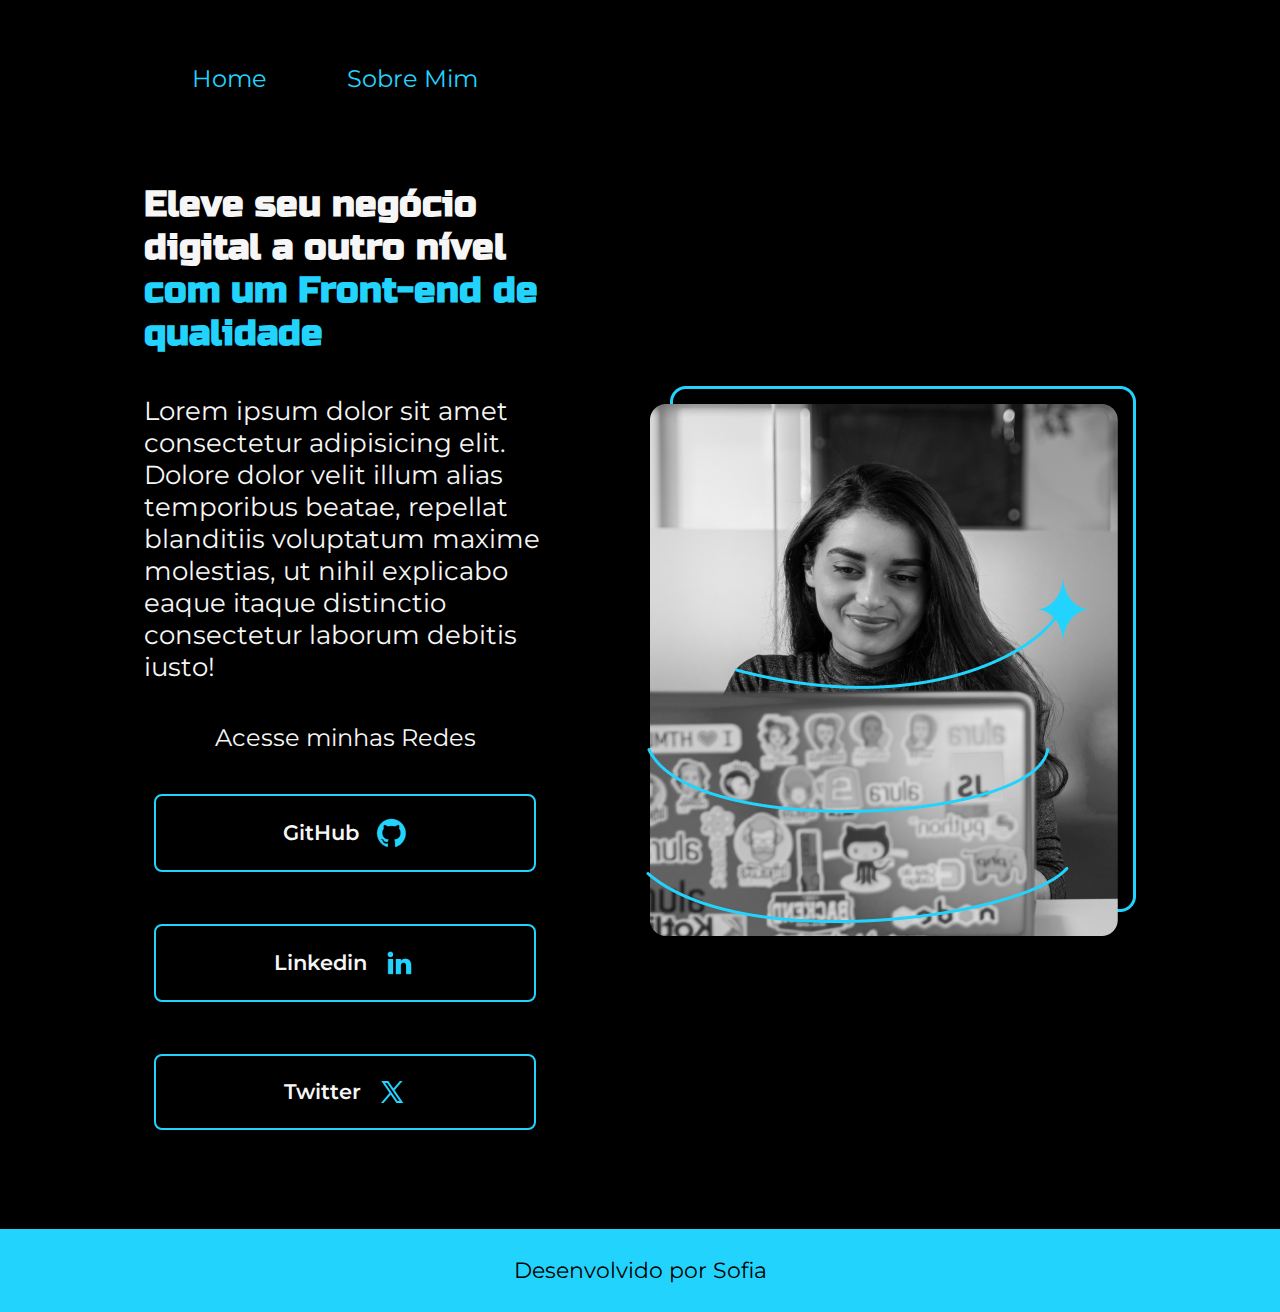
==== index.html @ 206aef4d "first commit" ====
<!DOCTYPE html>
<html lang="pt-br">

<head>
    <meta charset="UTF-8">
    <meta http-equiv="X-UA-Compatible" content="IE-edge">
    <meta name="viewport" content="widht=device-width, initial-scale=1.0">
    <title>Document</title>
    <link rel="stylesheet" href="./styles/style.css">
</head>

<body>
    <header class="cabecalho">
        <nav class="cabecalho__menu">
            <a class="cabecalho__link" href="index.html">Home</a>
            <a class="cabecalho__link" href="about.html">Sobre Mim</a>
        </nav>
    </header>
    <main class="apresentacao">
        <section class="apresentacao__conteudo">
        <h1 class="apresentacao__conteudo__titulo">Eleve seu negócio digital a outro nível
            <strong class="destaque">com um Front-end de qualidade</strong>
        </h1>
        <p class="apresentacao__conteudo__texto">Lorem ipsum dolor sit amet consectetur adipisicing elit. Dolore dolor velit illum alias temporibus beatae,
            repellat blanditiis voluptatum maxime molestias, ut nihil explicabo eaque itaque distinctio consectetur
            laborum debitis iusto!</p>
            <div class="apresentacao__links">
                <h2 class="apresentacao__subtitulo">Acesse minhas Redes</h2>
                 <a class="apresentacao__botao" href="https://www.google.com.br">GitHub
                    <img src="./assets/github.png" alt="logo git">
                 </a>
                 <a class="apresentacao__botao" href="https://www.google.com.br">Linkedin
                    <img src="./assets/linkedin.png" alt="linkedin logo">
                 </a>
                 <a class="apresentacao__botao" href="https://www.google.com.br">Twitter
                    <img src="./assets/twitter-novo.png" alt="inkedin logo">
                 </a>
            </div>
        </section>
        <img class="imagem" src="./assets/imagem.png" alt="foto de uma pessoa rindo">
    </main>
    <footer class="rodape">
        <p>Desenvolvido por Sofia</p>
    </footer>
</body>

</html>
---- styles/style.css ----
@import url('https://fonts.googleapis.com/css2?family=Russo+One&display=swap');

@import url('https://fonts.googleapis.com/css2?family=Montserrat:ital,wght@0,100..900;1,100..900&family=Russo+One&display=swap');

:root{
    --cor-primaria: #000;
    --cor-secundaria: #f6f6f6;
    --cor-terciaria:#22d4fd;
    --cor-hover: #272727;

    --fonte-primaria: "Russo One", serif;
    --fonte-secundaria:"Montserrat", serif;
}

*{
    margin: 0;
    padding: 0;
}

body {
    background-color:var(--cor-primaria);
    color:var(--cor-secundaria);
    box-sizing: border-box;
}

.destaque{
    color:var(--cor-terciaria);
}

.cabecalho{
    padding: 5% 0 0 15%;
}

.cabecalho__menu{
    display: flex;
    gap: 80px;
}

.cabecalho__link{
    font-family: var(--fonte-secundaria);
    font-size: 24px;
    font-weight: 400;
    color: var(--cor-terciaria);
    text-decoration: none;

}

.apresentacao{
    padding: 7% 15%;
    display: flex;
    align-items: center;
    justify-content: center;
    gap: 100px;

}

.apresentacao__conteudo{
    width: 615px;
    display: flex;
    flex-direction: column;
    gap: 40px;
}

.apresentacao__conteudo__titulo{
    font-size: 36px;
    font-family: var(--fonte-primaria);
}

.apresentacao__conteudo__texto{
    font-size: 26px;
    font-family: var(--fonte-secundaria);
}

.apresentacao__links{
    display: flex;
    flex-direction: column;
    justify-content: space-between;
    align-items: center;
    gap: 32px;
}

.apresentacao__botao{
    /* background-color: #22d4fd; */
    display: flex;
    justify-content: center;
    align-items: center;
    gap: 16px;
    width: 378px;
    text-align: center;
    border-radius: 8px;
    font-size: 21px;
    padding: 21px 0px;
    text-decoration: none;
    color:var(--cor-secundaria);
    font-family: var(--fonte-secundaria);
    font-weight: 600;
    margin: 10px;
    border: 2px solid var(--cor-terciaria);
}

.apresentacao__botao:hover{
    background-color:var(--cor-hover);
}

/* .imagem{
    max-width:400px;
} */

.apresentacao__subtitulo{
    font-family: var(--fonte-secundaria);
    font-weight: 400;
    font-size: 24px;
}

.rodape{
    color: var(--cor-primaria);
    background-color: var(--cor-terciaria);
    padding: 28px;
    text-align: center;
    font-family: var(--fonte-secundaria);
    font-size: 22px;
    font-weight: 400;
}
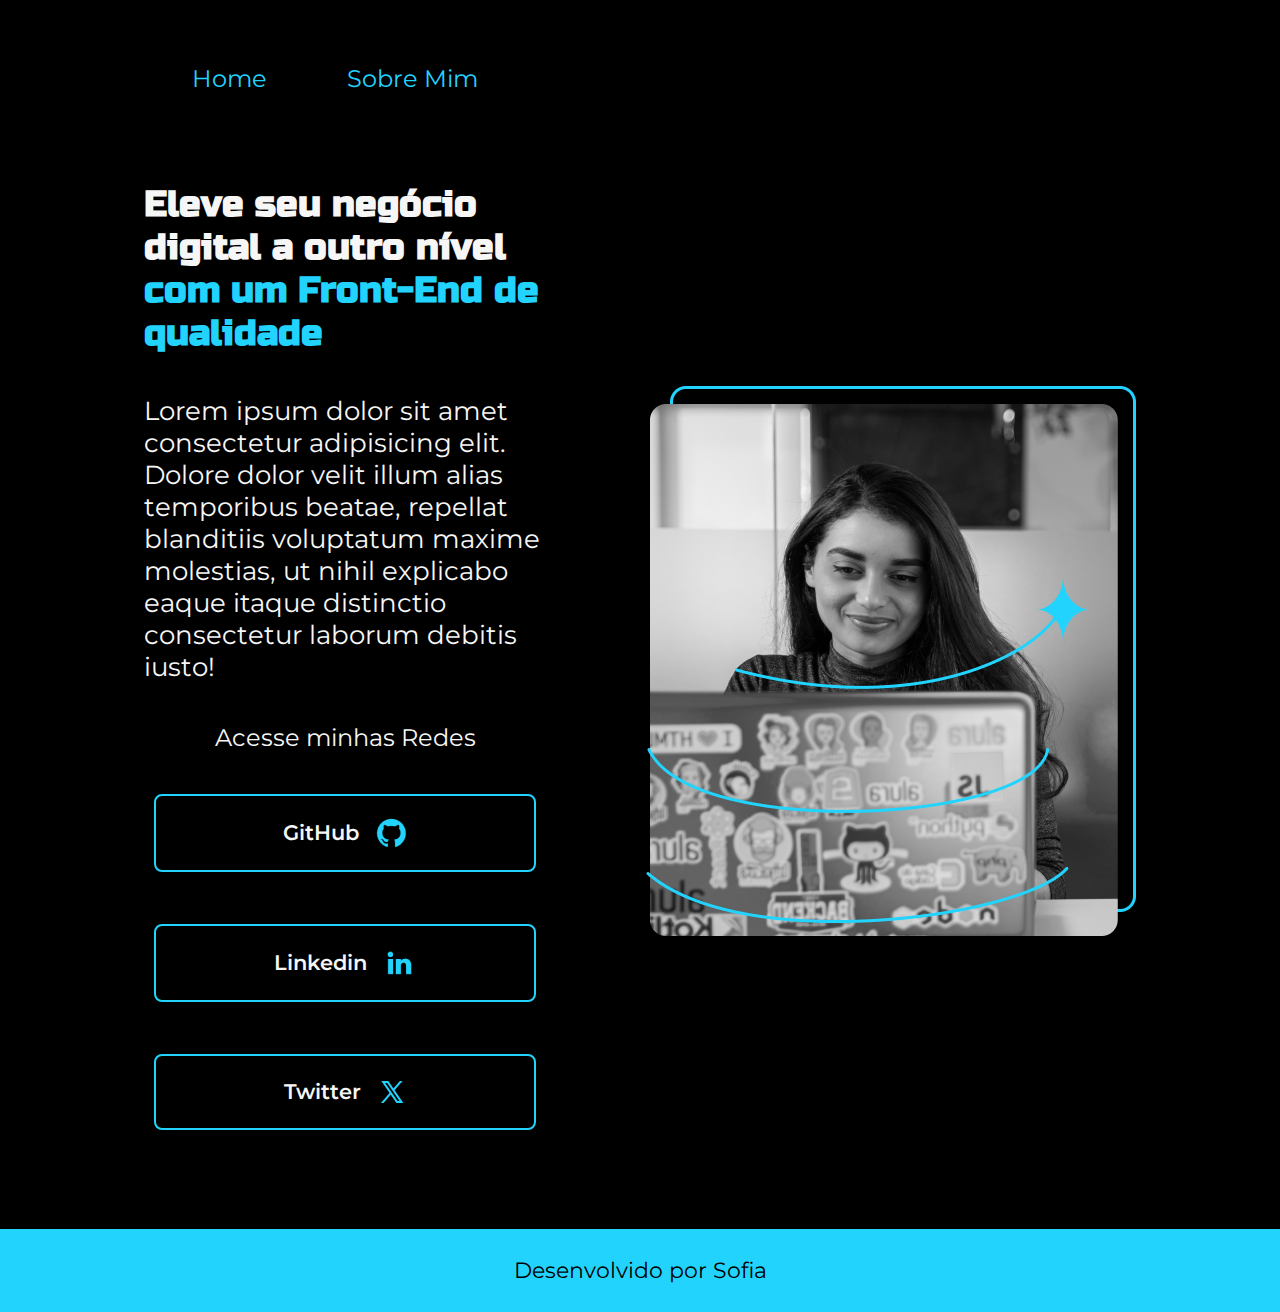
==== commit 97428a0a: "feat: acrescenta alteracoes no index.html" ====
--- a/index.html
+++ b/index.html
@@ -19,7 +19,7 @@
     <main class="apresentacao">
         <section class="apresentacao__conteudo">
         <h1 class="apresentacao__conteudo__titulo">Eleve seu negócio digital a outro nível
-            <strong class="destaque">com um Front-end de qualidade</strong>
+            <strong class="destaque">com um Front-End de qualidade</strong>
         </h1>
         <p class="apresentacao__conteudo__texto">Lorem ipsum dolor sit amet consectetur adipisicing elit. Dolore dolor velit illum alias temporibus beatae,
             repellat blanditiis voluptatum maxime molestias, ut nihil explicabo eaque itaque distinctio consectetur
